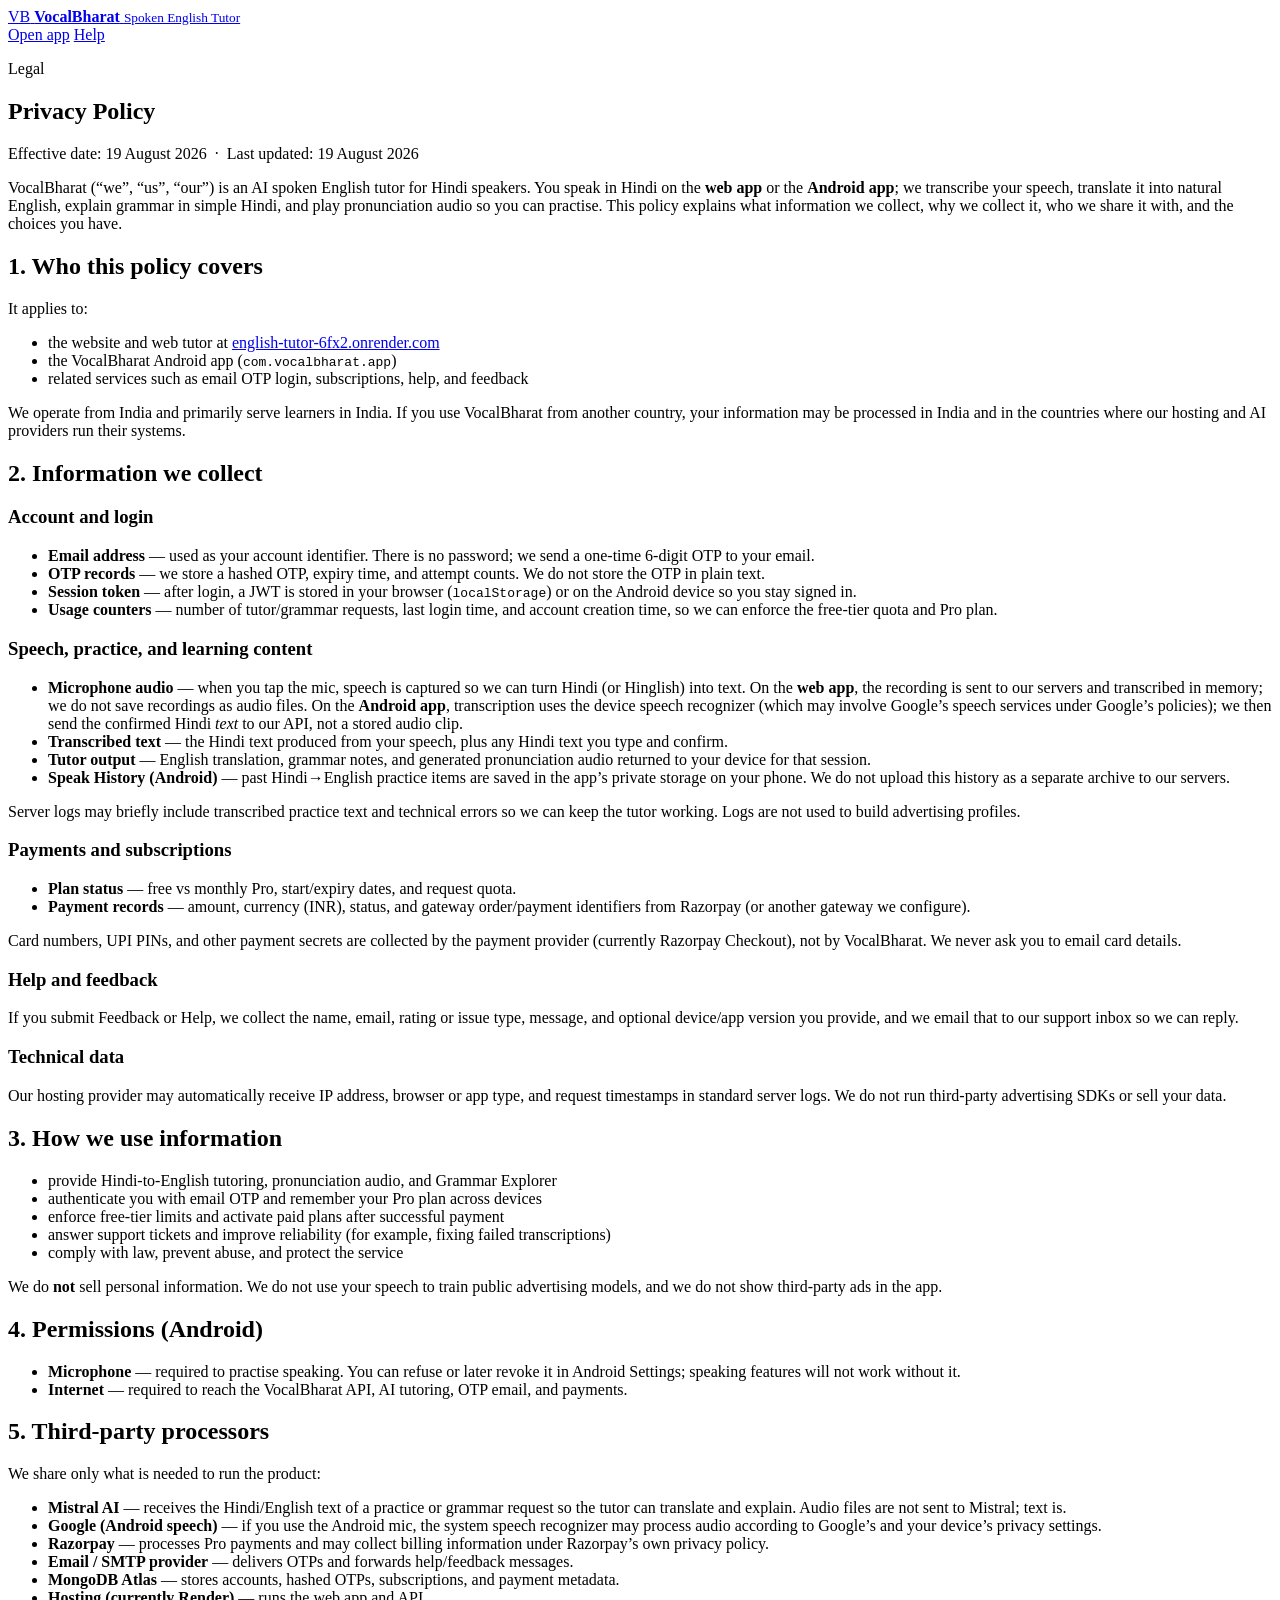
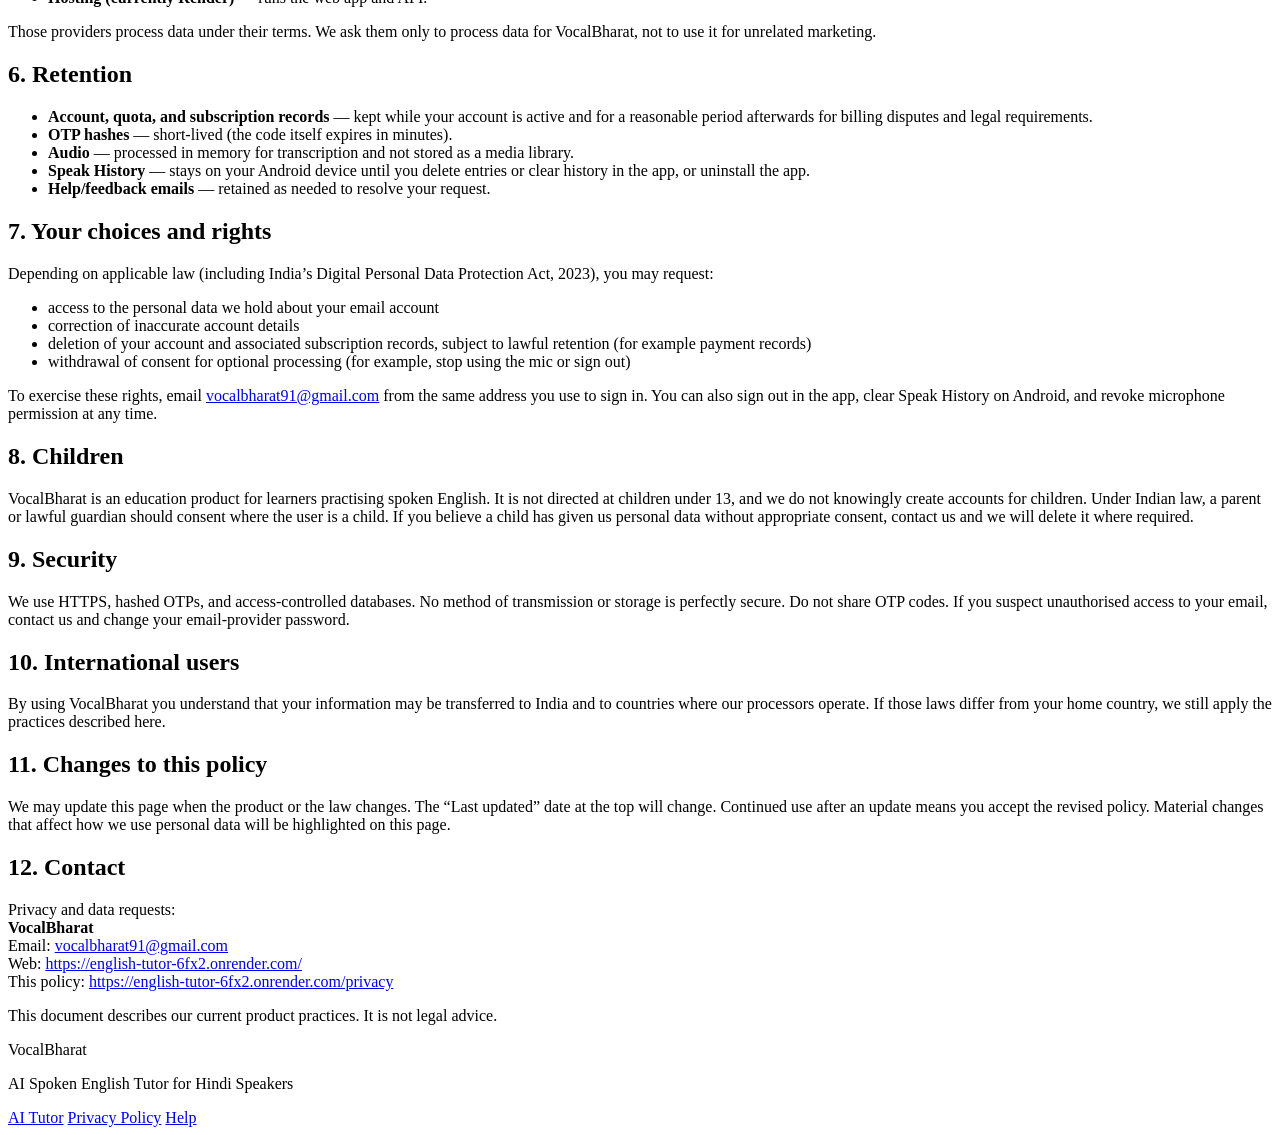
==== backend/app/static/privacy-policy.html @ 770abee7 "Adding Privacy Policy" ====
<!DOCTYPE html>
<html lang="en-IN">
<head>
  <meta charset="UTF-8" />
  <meta name="viewport" content="width=device-width, initial-scale=1.0" />
  <title>Privacy Policy — VocalBharat</title>
  <meta name="description" content="Privacy Policy for VocalBharat, the AI spoken English tutor for Hindi speakers. How we collect, use, and protect your data on web and Android." />
  <meta name="robots" content="index, follow" />
  <link rel="canonical" href="https://english-tutor-6fx2.onrender.com/privacy" />
  <meta name="theme-color" content="#4F46E5" />
  <meta property="og:type" content="website" />
  <meta property="og:site_name" content="VocalBharat" />
  <meta property="og:title" content="Privacy Policy — VocalBharat" />
  <meta property="og:description" content="How VocalBharat handles account, speech, payment, and support data." />
  <meta property="og:url" content="https://english-tutor-6fx2.onrender.com/privacy" />
  <link rel="preconnect" href="https://fonts.googleapis.com" />
  <link rel="preconnect" href="https://fonts.gstatic.com" crossorigin />
  <link href="https://fonts.googleapis.com/css2?family=Outfit:wght@400;600;700&family=Plus+Jakarta+Sans:wght@400;500;600;700&display=swap" rel="stylesheet" />
  <link rel="stylesheet" href="/static/style.css?v=6" />
  <script type="application/ld+json">
  {
    "@context": "https://schema.org",
    "@type": "WebPage",
    "name": "Privacy Policy",
    "url": "https://english-tutor-6fx2.onrender.com/privacy",
    "inLanguage": "en-IN",
    "isPartOf": {
      "@type": "WebSite",
      "name": "VocalBharat",
      "url": "https://english-tutor-6fx2.onrender.com/"
    },
    "about": {
      "@type": "SoftwareApplication",
      "name": "VocalBharat",
      "applicationCategory": "EducationalApplication"
    }
  }
  </script>
</head>
<body class="legal-page">
  <div class="background-decorations">
    <div class="blob blob-1"></div>
    <div class="blob blob-2"></div>
  </div>

  <header class="legal-topbar">
    <a class="legal-brand" href="/app">
      <span class="legal-brand-mark">VB</span>
      <span>
        <strong>VocalBharat</strong>
        <small>Spoken English Tutor</small>
      </span>
    </a>
    <nav class="legal-top-links">
      <a href="/app">Open app</a>
      <a href="/help">Help</a>
    </nav>
  </header>

  <main class="legal-wrap">
    <article class="legal-card">
      <p class="legal-kicker">Legal</p>
      <h1>Privacy Policy</h1>
      <p class="legal-meta">Effective date: 19 August 2026 &nbsp;·&nbsp; Last updated: 19 August 2026</p>
      <p>
        VocalBharat (“we”, “us”, “our”) is an AI spoken English tutor for Hindi speakers.
        You speak in Hindi on the <strong>web app</strong> or the <strong>Android app</strong>;
        we transcribe your speech, translate it into natural English, explain grammar in simple Hindi,
        and play pronunciation audio so you can practise. This policy explains what information we
        collect, why we collect it, who we share it with, and the choices you have.
      </p>

      <h2>1. Who this policy covers</h2>
      <p>It applies to:</p>
      <ul>
        <li>the website and web tutor at <a href="https://english-tutor-6fx2.onrender.com/">english-tutor-6fx2.onrender.com</a></li>
        <li>the VocalBharat Android app (<code>com.vocalbharat.app</code>)</li>
        <li>related services such as email OTP login, subscriptions, help, and feedback</li>
      </ul>
      <p>
        We operate from India and primarily serve learners in India. If you use VocalBharat from
        another country, your information may be processed in India and in the countries where our
        hosting and AI providers run their systems.
      </p>

      <h2>2. Information we collect</h2>
      <h3>Account and login</h3>
      <ul>
        <li><strong>Email address</strong> — used as your account identifier. There is no password; we send a one-time 6-digit OTP to your email.</li>
        <li><strong>OTP records</strong> — we store a hashed OTP, expiry time, and attempt counts. We do not store the OTP in plain text.</li>
        <li><strong>Session token</strong> — after login, a JWT is stored in your browser (<code>localStorage</code>) or on the Android device so you stay signed in.</li>
        <li><strong>Usage counters</strong> — number of tutor/grammar requests, last login time, and account creation time, so we can enforce the free-tier quota and Pro plan.</li>
      </ul>

      <h3>Speech, practice, and learning content</h3>
      <ul>
        <li><strong>Microphone audio</strong> — when you tap the mic, speech is captured so we can turn Hindi (or Hinglish) into text. On the <strong>web app</strong>, the recording is sent to our servers and transcribed in memory; we do not save recordings as audio files. On the <strong>Android app</strong>, transcription uses the device speech recognizer (which may involve Google’s speech services under Google’s policies); we then send the confirmed Hindi <em>text</em> to our API, not a stored audio clip.</li>
        <li><strong>Transcribed text</strong> — the Hindi text produced from your speech, plus any Hindi text you type and confirm.</li>
        <li><strong>Tutor output</strong> — English translation, grammar notes, and generated pronunciation audio returned to your device for that session.</li>
        <li><strong>Speak History (Android)</strong> — past Hindi→English practice items are saved in the app’s private storage on your phone. We do not upload this history as a separate archive to our servers.</li>
      </ul>
      <p>
        Server logs may briefly include transcribed practice text and technical errors so we can
        keep the tutor working. Logs are not used to build advertising profiles.
      </p>

      <h3>Payments and subscriptions</h3>
      <ul>
        <li><strong>Plan status</strong> — free vs monthly Pro, start/expiry dates, and request quota.</li>
        <li><strong>Payment records</strong> — amount, currency (INR), status, and gateway order/payment identifiers from Razorpay (or another gateway we configure).</li>
      </ul>
      <p>
        Card numbers, UPI PINs, and other payment secrets are collected by the payment provider
        (currently Razorpay Checkout), not by VocalBharat. We never ask you to email card details.
      </p>

      <h3>Help and feedback</h3>
      <p>
        If you submit Feedback or Help, we collect the name, email, rating or issue type, message,
        and optional device/app version you provide, and we email that to our support inbox so we can reply.
      </p>

      <h3>Technical data</h3>
      <p>
        Our hosting provider may automatically receive IP address, browser or app type, and request
        timestamps in standard server logs. We do not run third-party advertising SDKs or sell your data.
      </p>

      <h2>3. How we use information</h2>
      <ul>
        <li>provide Hindi-to-English tutoring, pronunciation audio, and Grammar Explorer</li>
        <li>authenticate you with email OTP and remember your Pro plan across devices</li>
        <li>enforce free-tier limits and activate paid plans after successful payment</li>
        <li>answer support tickets and improve reliability (for example, fixing failed transcriptions)</li>
        <li>comply with law, prevent abuse, and protect the service</li>
      </ul>
      <p>We do <strong>not</strong> sell personal information. We do not use your speech to train public advertising models, and we do not show third-party ads in the app.</p>

      <h2>4. Permissions (Android)</h2>
      <ul>
        <li><strong>Microphone</strong> — required to practise speaking. You can refuse or later revoke it in Android Settings; speaking features will not work without it.</li>
        <li><strong>Internet</strong> — required to reach the VocalBharat API, AI tutoring, OTP email, and payments.</li>
      </ul>

      <h2>5. Third-party processors</h2>
      <p>We share only what is needed to run the product:</p>
      <ul>
        <li><strong>Mistral AI</strong> — receives the Hindi/English text of a practice or grammar request so the tutor can translate and explain. Audio files are not sent to Mistral; text is.</li>
        <li><strong>Google (Android speech)</strong> — if you use the Android mic, the system speech recognizer may process audio according to Google’s and your device’s privacy settings.</li>
        <li><strong>Razorpay</strong> — processes Pro payments and may collect billing information under Razorpay’s own privacy policy.</li>
        <li><strong>Email / SMTP provider</strong> — delivers OTPs and forwards help/feedback messages.</li>
        <li><strong>MongoDB Atlas</strong> — stores accounts, hashed OTPs, subscriptions, and payment metadata.</li>
        <li><strong>Hosting (currently Render)</strong> — runs the web app and API.</li>
      </ul>
      <p>
        Those providers process data under their terms. We ask them only to process data for VocalBharat,
        not to use it for unrelated marketing.
      </p>

      <h2>6. Retention</h2>
      <ul>
        <li><strong>Account, quota, and subscription records</strong> — kept while your account is active and for a reasonable period afterwards for billing disputes and legal requirements.</li>
        <li><strong>OTP hashes</strong> — short-lived (the code itself expires in minutes).</li>
        <li><strong>Audio</strong> — processed in memory for transcription and not stored as a media library.</li>
        <li><strong>Speak History</strong> — stays on your Android device until you delete entries or clear history in the app, or uninstall the app.</li>
        <li><strong>Help/feedback emails</strong> — retained as needed to resolve your request.</li>
      </ul>

      <h2>7. Your choices and rights</h2>
      <p>Depending on applicable law (including India’s Digital Personal Data Protection Act, 2023), you may request:</p>
      <ul>
        <li>access to the personal data we hold about your email account</li>
        <li>correction of inaccurate account details</li>
        <li>deletion of your account and associated subscription records, subject to lawful retention (for example payment records)</li>
        <li>withdrawal of consent for optional processing (for example, stop using the mic or sign out)</li>
      </ul>
      <p>
        To exercise these rights, email <a href="mailto:vocalbharat91@gmail.com">vocalbharat91@gmail.com</a>
        from the same address you use to sign in. You can also sign out in the app, clear Speak History on Android,
        and revoke microphone permission at any time.
      </p>

      <h2>8. Children</h2>
      <p>
        VocalBharat is an education product for learners practising spoken English. It is not directed at
        children under 13, and we do not knowingly create accounts for children. Under Indian law, a parent
        or lawful guardian should consent where the user is a child. If you believe a child has given us
        personal data without appropriate consent, contact us and we will delete it where required.
      </p>

      <h2>9. Security</h2>
      <p>
        We use HTTPS, hashed OTPs, and access-controlled databases. No method of transmission or storage
        is perfectly secure. Do not share OTP codes. If you suspect unauthorised access to your email,
        contact us and change your email-provider password.
      </p>

      <h2>10. International users</h2>
      <p>
        By using VocalBharat you understand that your information may be transferred to India and to
        countries where our processors operate. If those laws differ from your home country, we still
        apply the practices described here.
      </p>

      <h2>11. Changes to this policy</h2>
      <p>
        We may update this page when the product or the law changes. The “Last updated” date at the top
        will change. Continued use after an update means you accept the revised policy. Material changes
        that affect how we use personal data will be highlighted on this page.
      </p>

      <h2>12. Contact</h2>
      <p>
        Privacy and data requests:<br />
        <strong>VocalBharat</strong><br />
        Email: <a href="mailto:vocalbharat91@gmail.com">vocalbharat91@gmail.com</a><br />
        Web: <a href="https://english-tutor-6fx2.onrender.com/">https://english-tutor-6fx2.onrender.com/</a><br />
        This policy: <a href="https://english-tutor-6fx2.onrender.com/privacy">https://english-tutor-6fx2.onrender.com/privacy</a>
      </p>
      <p class="legal-note">
        This document describes our current product practices. It is not legal advice.
      </p>
    </article>
  </main>

  <footer class="app-footer">
    <div class="footer-container">
      <div class="footer-brand">
        <div class="brand-title">VocalBharat</div>
        <p>AI Spoken English Tutor for Hindi Speakers</p>
      </div>
      <div class="footer-links">
        <a href="/app">AI Tutor</a>
        <a href="/privacy">Privacy Policy</a>
        <a href="/help">Help</a>
      </div>
    </div>
  </footer>
</body>
</html>
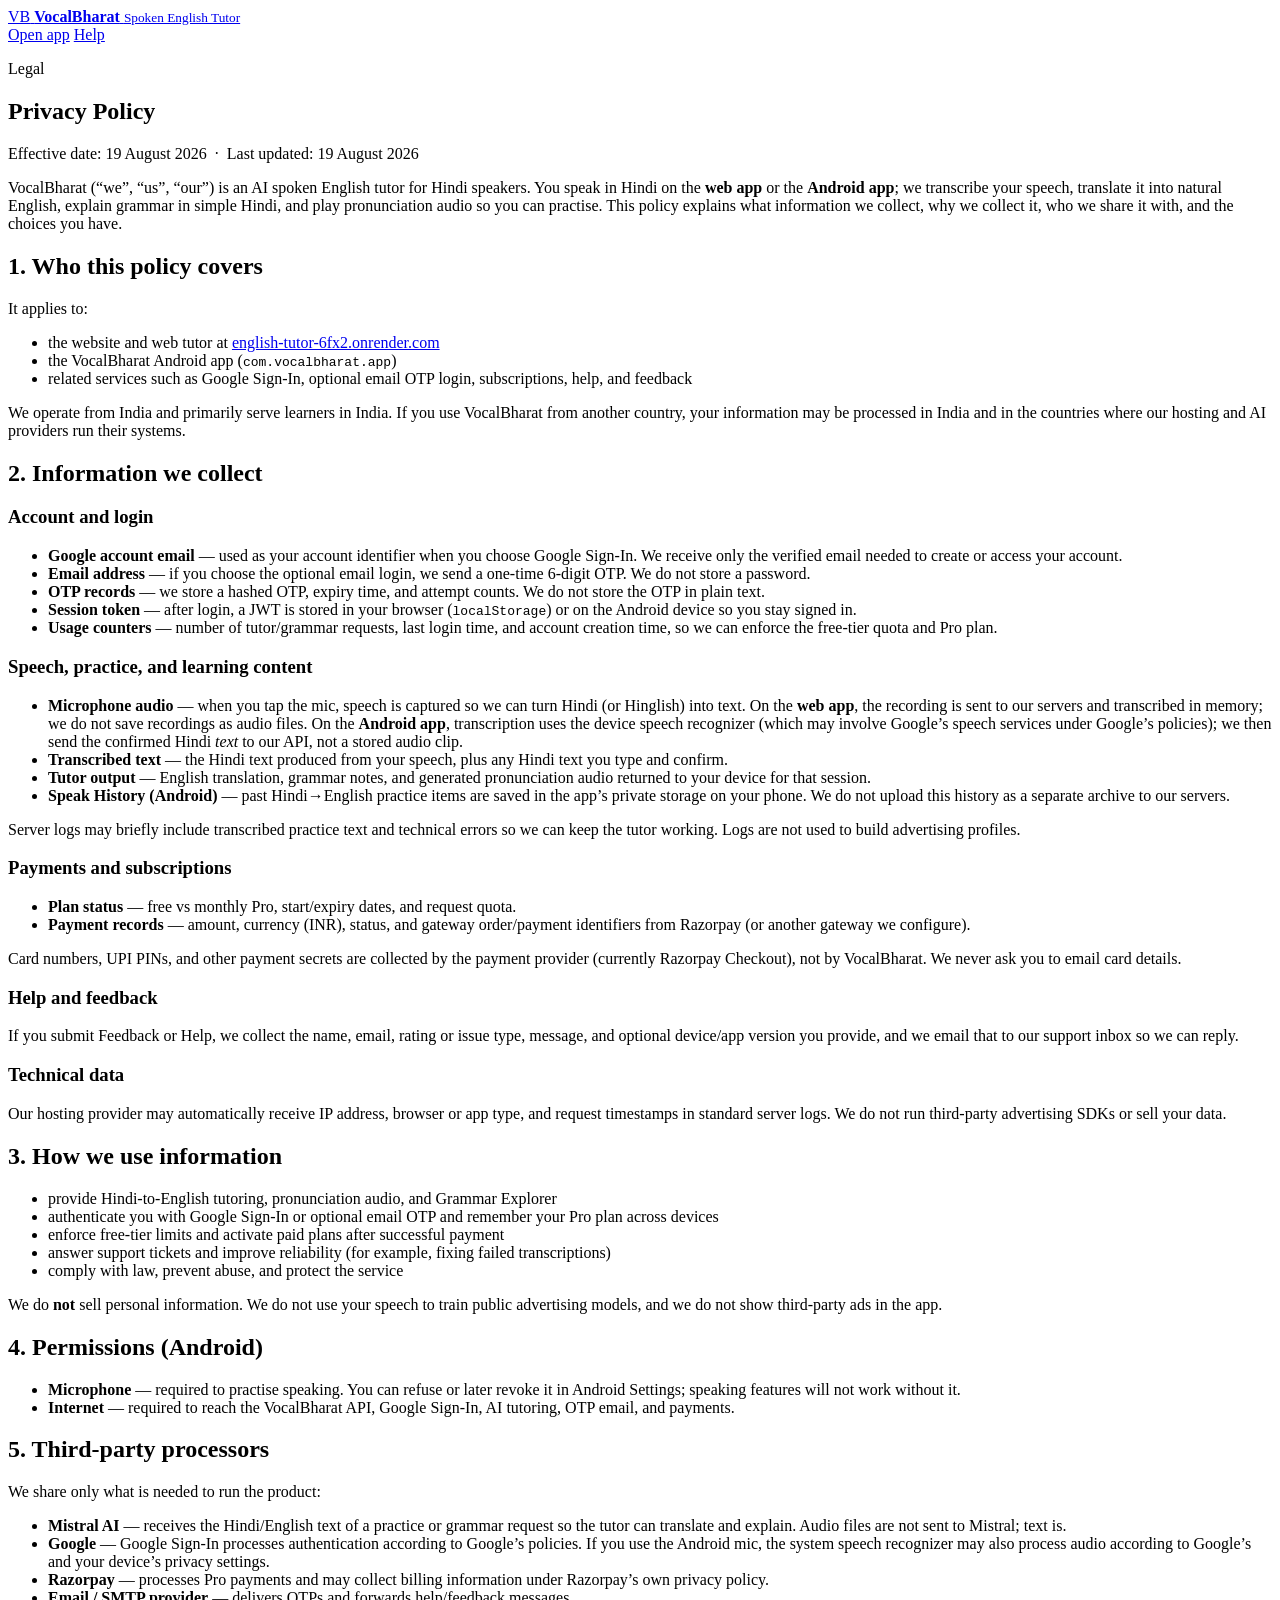
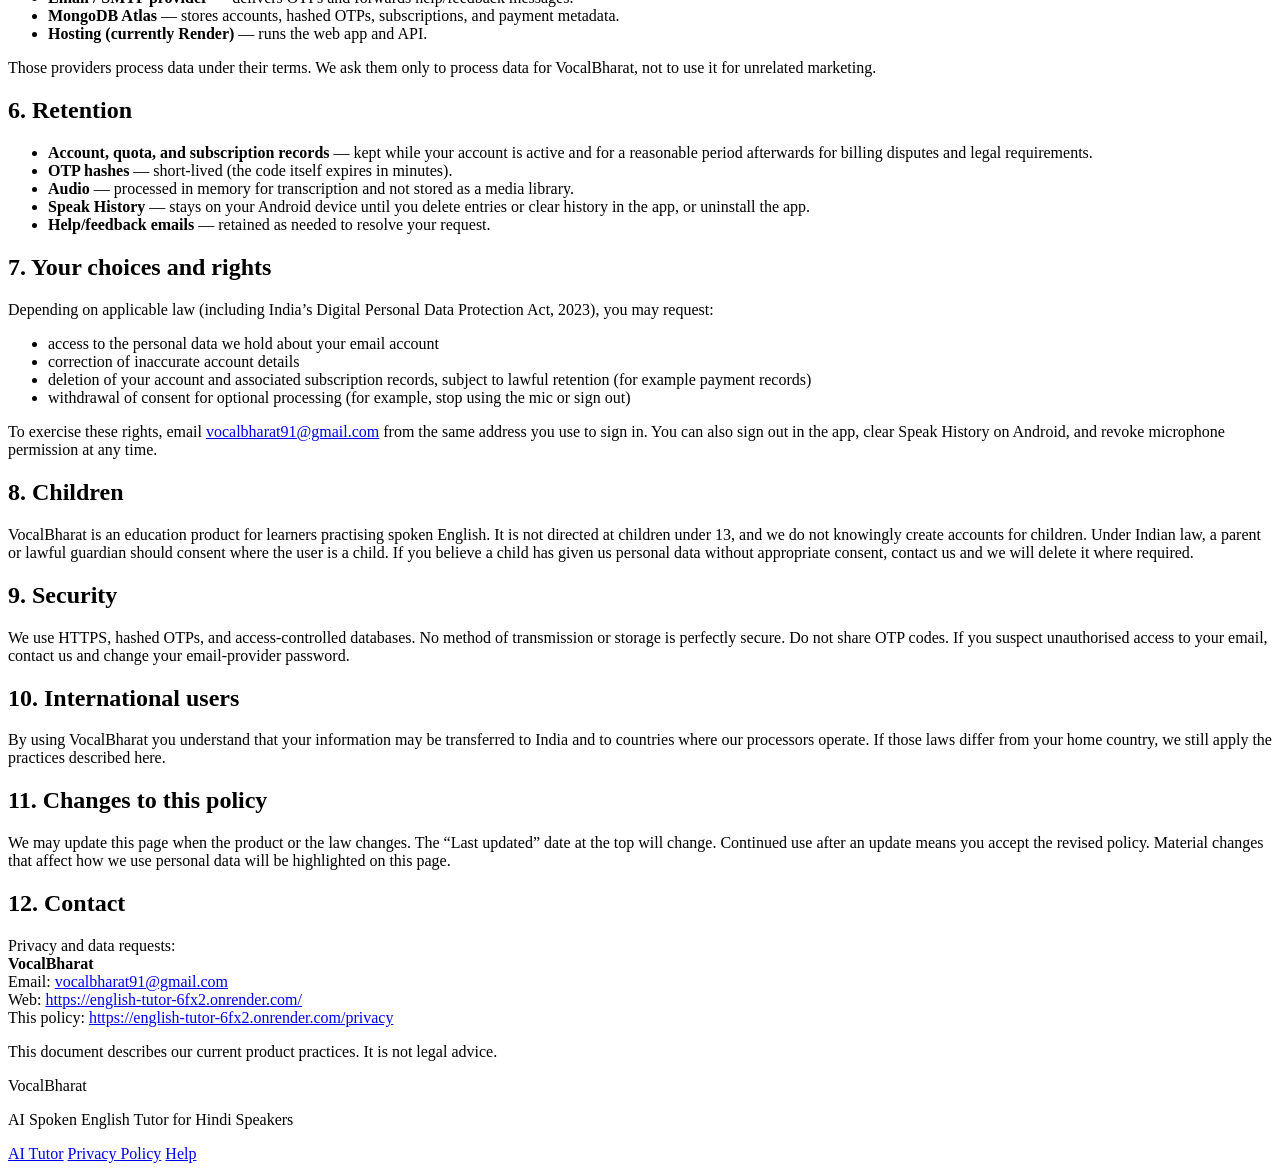
==== commit 5938cb10: "Google auth" ====
--- a/backend/app/static/privacy-policy.html
+++ b/backend/app/static/privacy-policy.html
@@ -75,7 +75,7 @@
       <ul>
         <li>the website and web tutor at <a href="https://english-tutor-6fx2.onrender.com/">english-tutor-6fx2.onrender.com</a></li>
         <li>the VocalBharat Android app (<code>com.vocalbharat.app</code>)</li>
-        <li>related services such as email OTP login, subscriptions, help, and feedback</li>
+        <li>related services such as Google Sign-In, optional email OTP login, subscriptions, help, and feedback</li>
       </ul>
       <p>
         We operate from India and primarily serve learners in India. If you use VocalBharat from
@@ -86,7 +86,8 @@
       <h2>2. Information we collect</h2>
       <h3>Account and login</h3>
       <ul>
-        <li><strong>Email address</strong> — used as your account identifier. There is no password; we send a one-time 6-digit OTP to your email.</li>
+        <li><strong>Google account email</strong> — used as your account identifier when you choose Google Sign-In. We receive only the verified email needed to create or access your account.</li>
+        <li><strong>Email address</strong> — if you choose the optional email login, we send a one-time 6-digit OTP. We do not store a password.</li>
         <li><strong>OTP records</strong> — we store a hashed OTP, expiry time, and attempt counts. We do not store the OTP in plain text.</li>
         <li><strong>Session token</strong> — after login, a JWT is stored in your browser (<code>localStorage</code>) or on the Android device so you stay signed in.</li>
         <li><strong>Usage counters</strong> — number of tutor/grammar requests, last login time, and account creation time, so we can enforce the free-tier quota and Pro plan.</li>
@@ -129,7 +130,7 @@
       <h2>3. How we use information</h2>
       <ul>
         <li>provide Hindi-to-English tutoring, pronunciation audio, and Grammar Explorer</li>
-        <li>authenticate you with email OTP and remember your Pro plan across devices</li>
+        <li>authenticate you with Google Sign-In or optional email OTP and remember your Pro plan across devices</li>
         <li>enforce free-tier limits and activate paid plans after successful payment</li>
         <li>answer support tickets and improve reliability (for example, fixing failed transcriptions)</li>
         <li>comply with law, prevent abuse, and protect the service</li>
@@ -139,14 +140,14 @@
       <h2>4. Permissions (Android)</h2>
       <ul>
         <li><strong>Microphone</strong> — required to practise speaking. You can refuse or later revoke it in Android Settings; speaking features will not work without it.</li>
-        <li><strong>Internet</strong> — required to reach the VocalBharat API, AI tutoring, OTP email, and payments.</li>
+        <li><strong>Internet</strong> — required to reach the VocalBharat API, Google Sign-In, AI tutoring, OTP email, and payments.</li>
       </ul>
 
       <h2>5. Third-party processors</h2>
       <p>We share only what is needed to run the product:</p>
       <ul>
         <li><strong>Mistral AI</strong> — receives the Hindi/English text of a practice or grammar request so the tutor can translate and explain. Audio files are not sent to Mistral; text is.</li>
-        <li><strong>Google (Android speech)</strong> — if you use the Android mic, the system speech recognizer may process audio according to Google’s and your device’s privacy settings.</li>
+        <li><strong>Google</strong> — Google Sign-In processes authentication according to Google’s policies. If you use the Android mic, the system speech recognizer may also process audio according to Google’s and your device’s privacy settings.</li>
         <li><strong>Razorpay</strong> — processes Pro payments and may collect billing information under Razorpay’s own privacy policy.</li>
         <li><strong>Email / SMTP provider</strong> — delivers OTPs and forwards help/feedback messages.</li>
         <li><strong>MongoDB Atlas</strong> — stores accounts, hashed OTPs, subscriptions, and payment metadata.</li>
